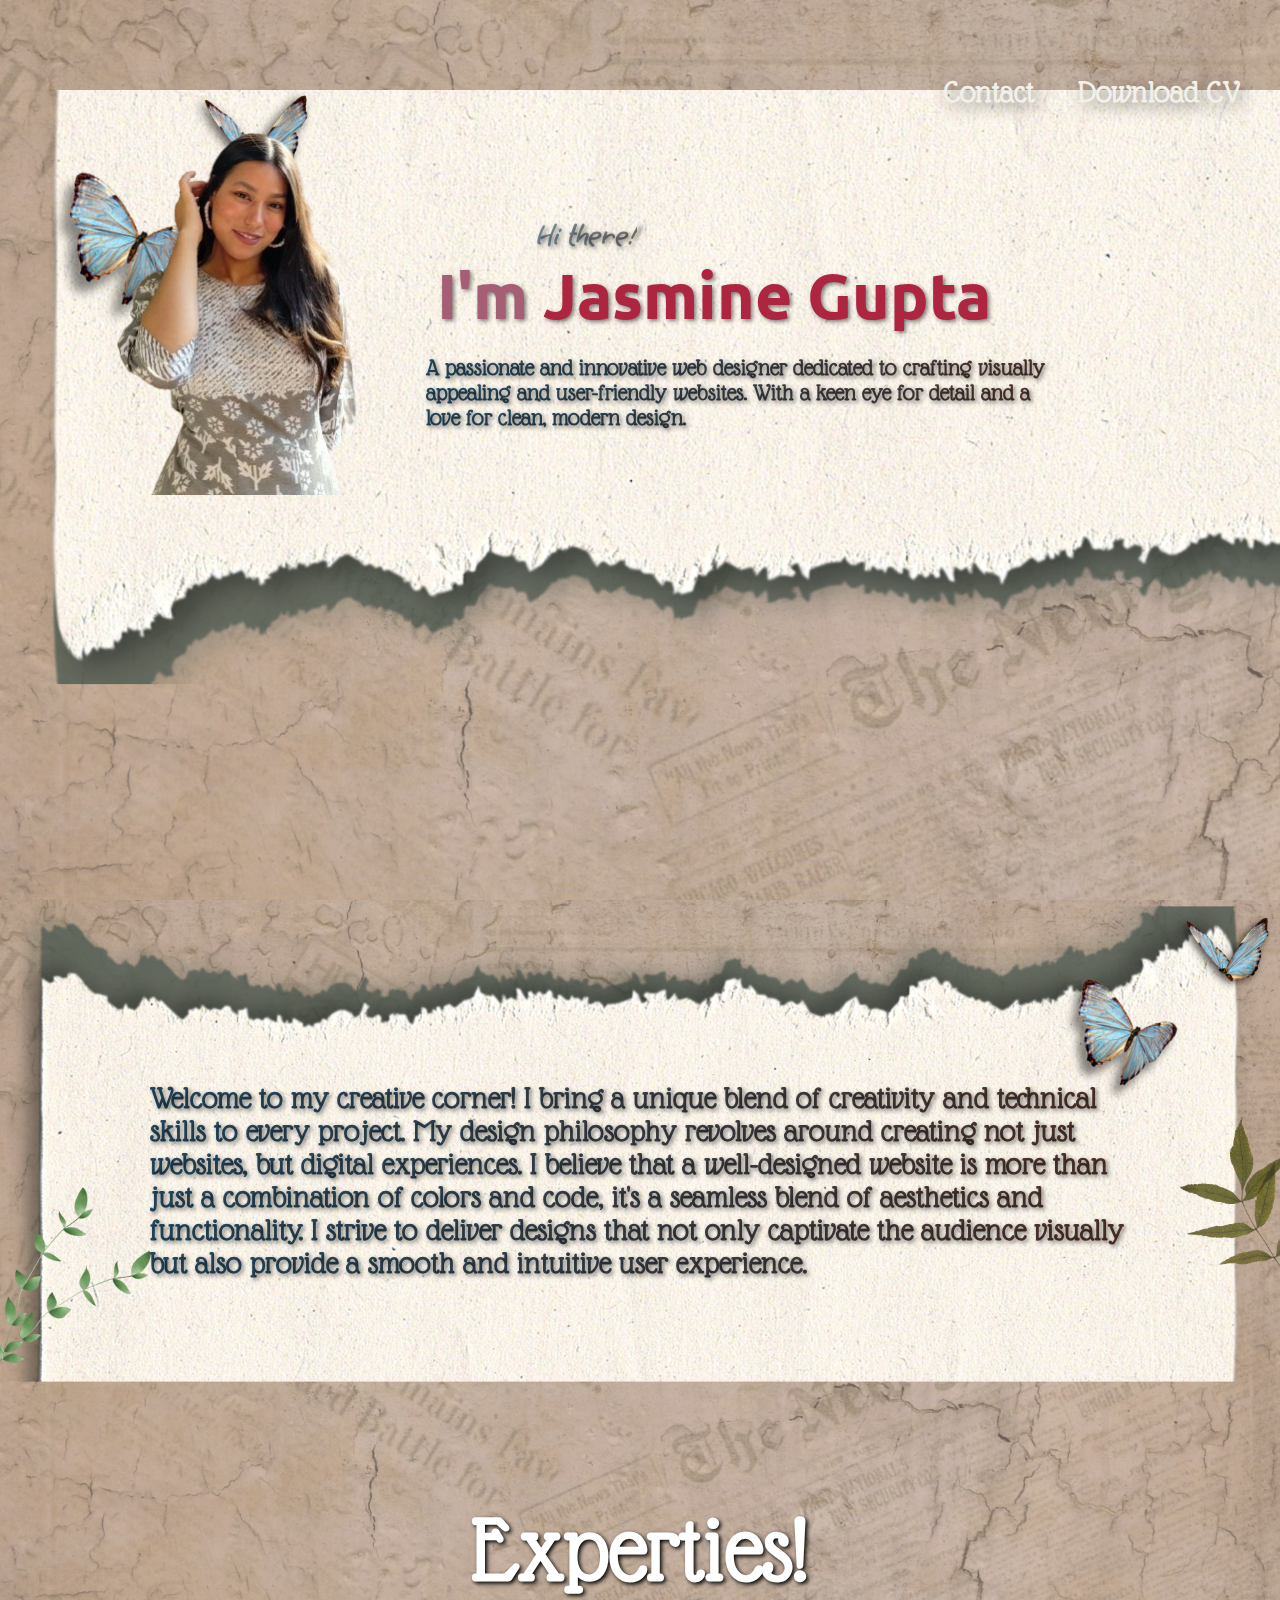
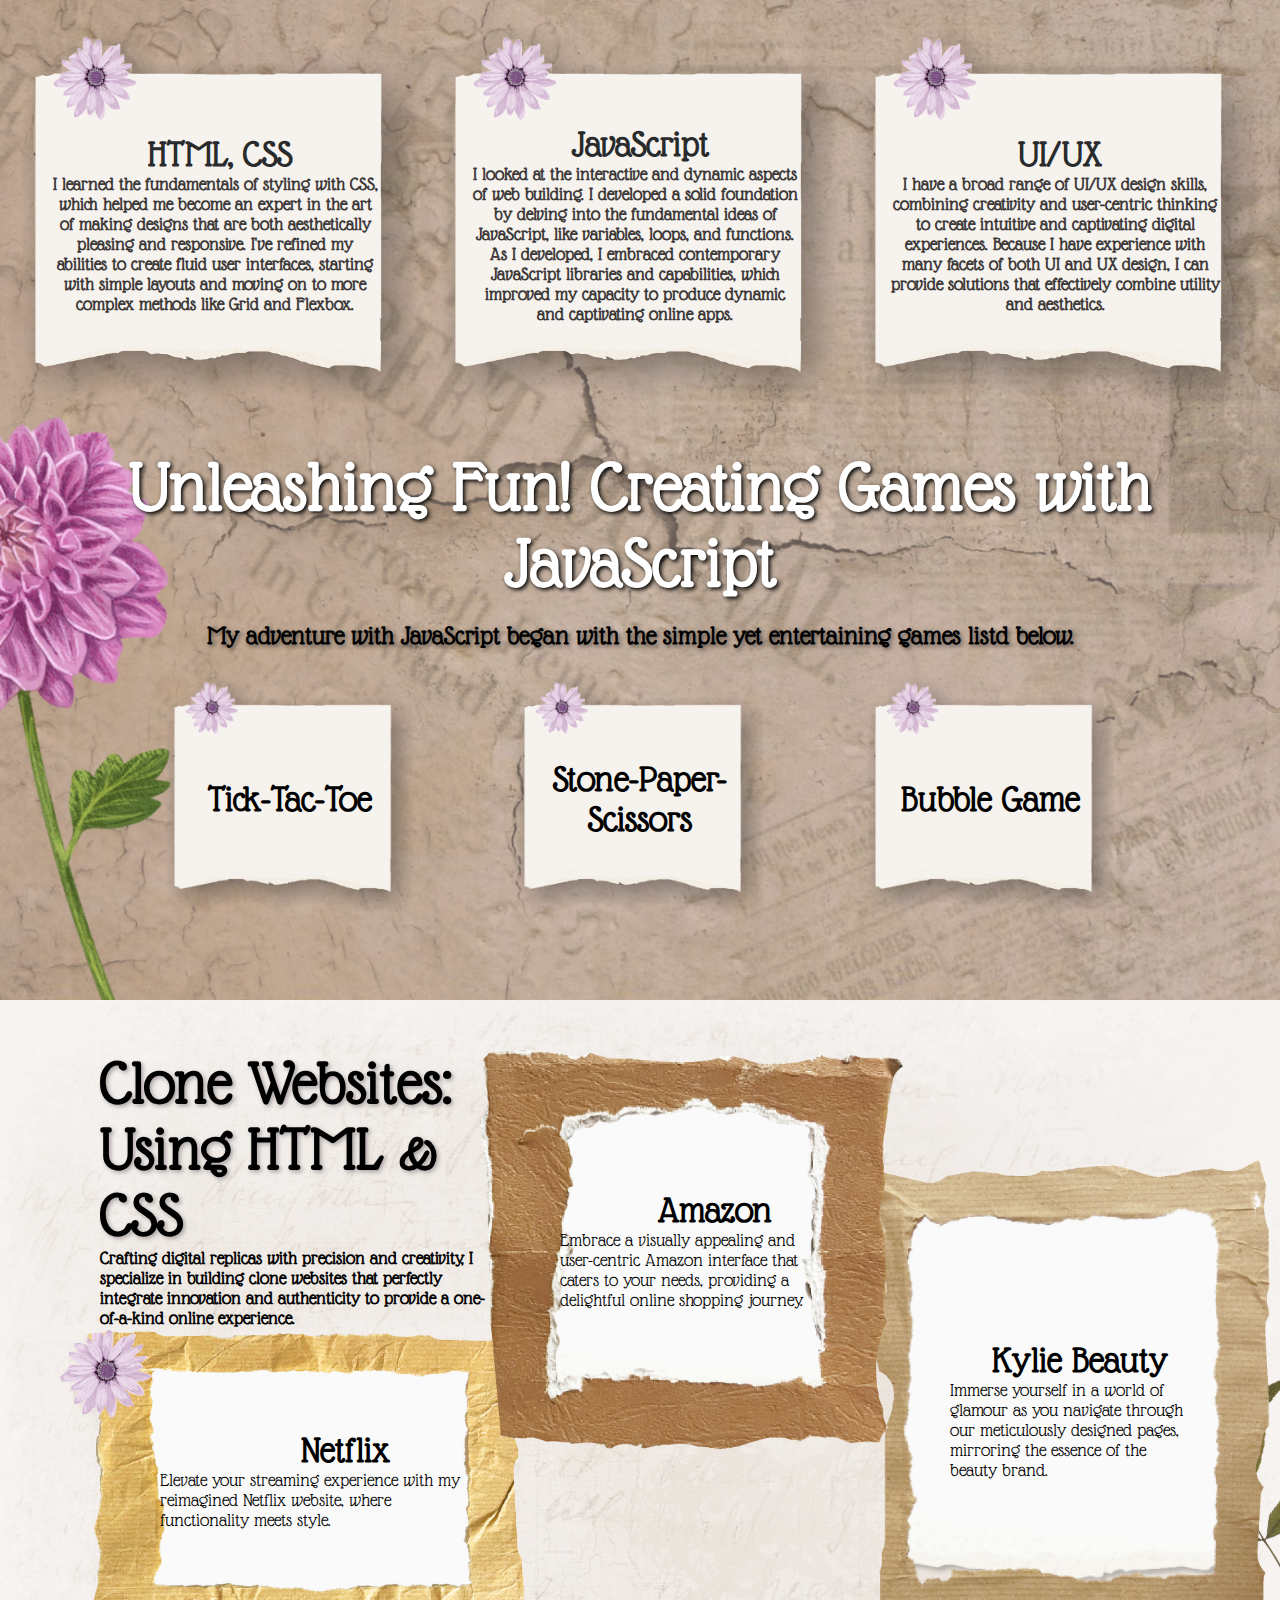
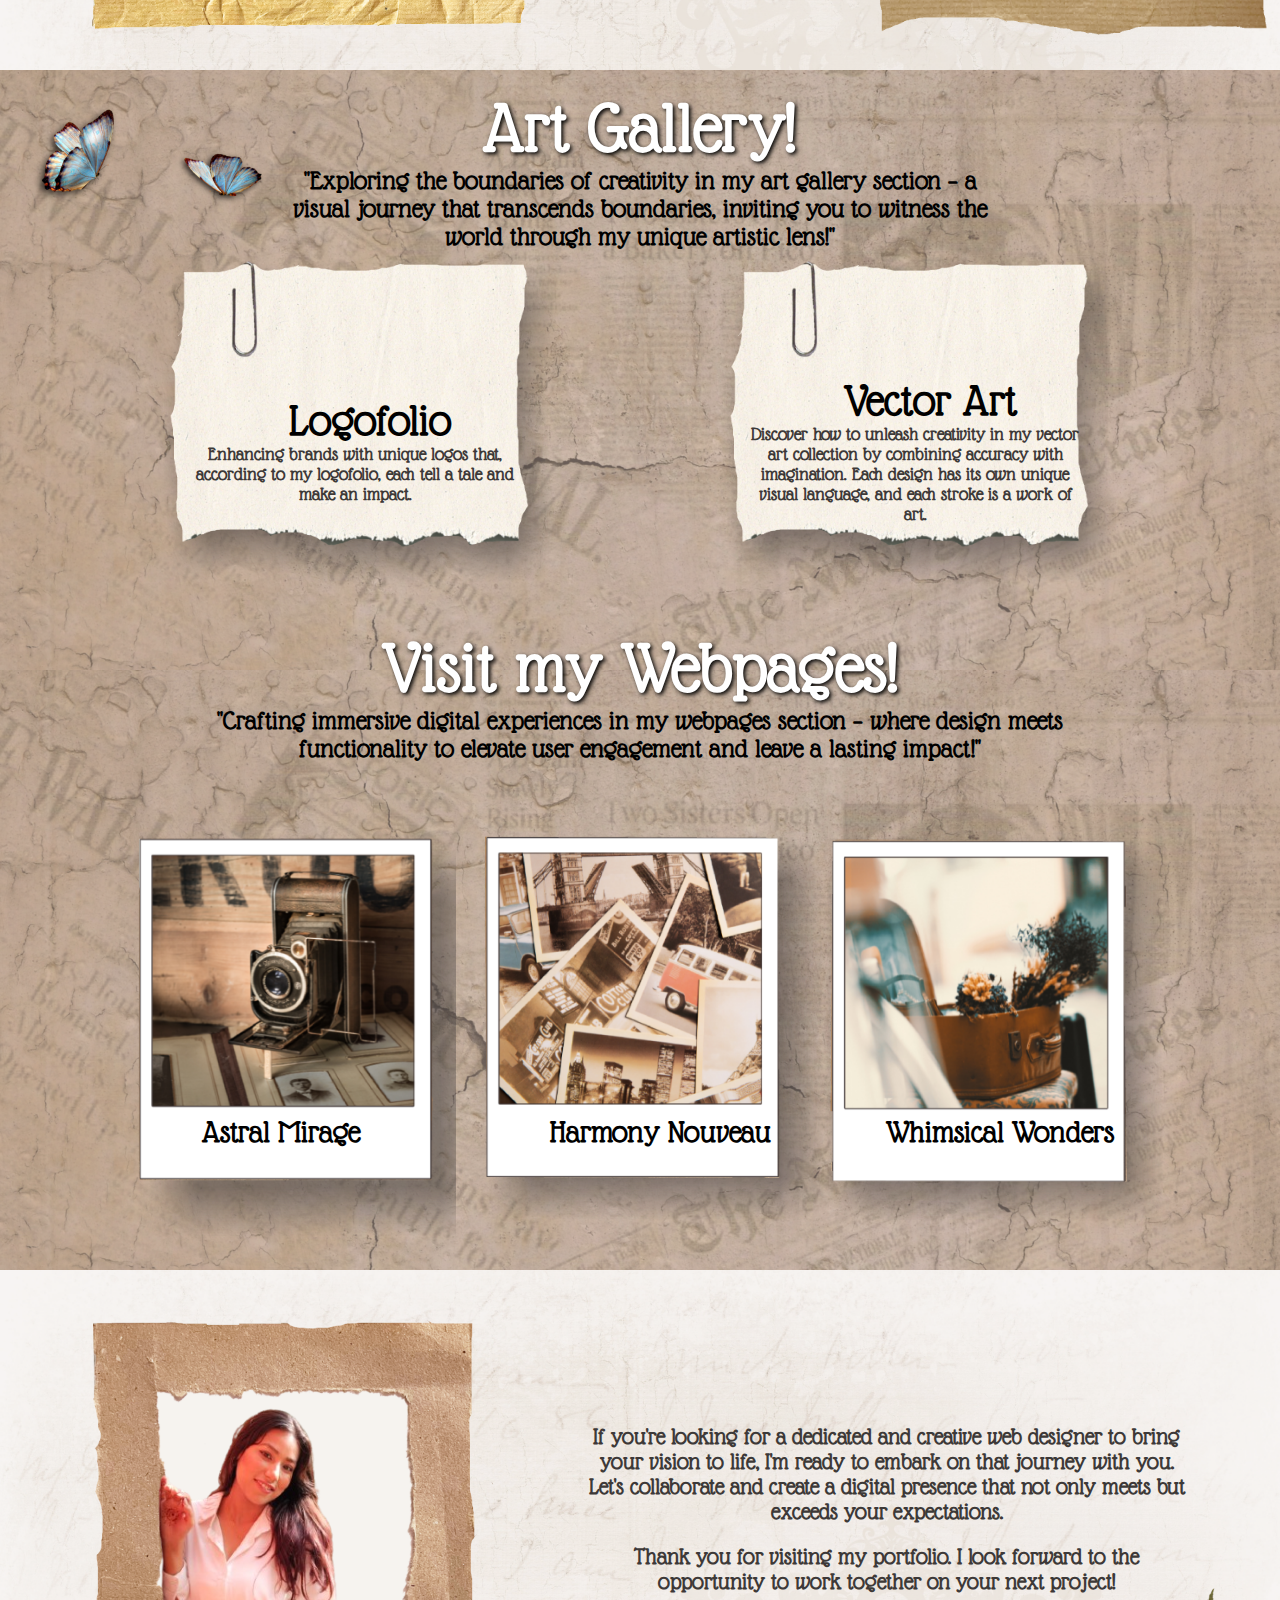
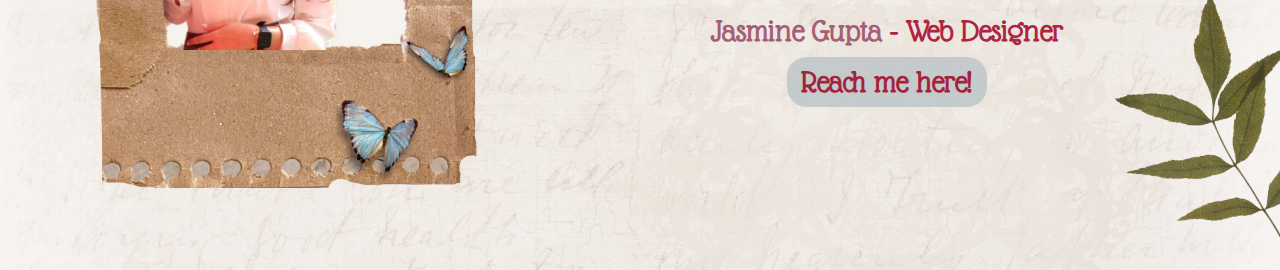
==== index.html @ f4aaa7b4 "first commit" ====
<!DOCTYPE html>
<html lang="en">
<head>
    <meta charset="UTF-8">
    <meta name="viewport" content="width=device-width, initial-scale=1.0">
    <title>New website</title>
    <link rel="stylesheet" href="new-web.css">
    <link rel="stylesheet" href="https://cdnjs.cloudflare.com/ajax/libs/font-awesome/6.5.1/css/all.min.css" integrity="sha512-DTOQO9RWCH3ppGqcWaEA1BIZOC6xxalwEsw9c2QQeAIftl+Vegovlnee1c9QX4TctnWMn13TZye+giMm8e2LwA==" crossorigin="anonymous" referrerpolicy="no-referrer"/>
</head>
<body>
    <!-- page one -->
    <div class="main" >
        <div class="navbar">
            <a href="">Contact</a>
            <a href="">Download CV</a>
        </div>
       <div class="jas">
            <div class="hero"></div>
            <div class="info">
                <h1>Hi there!</h1>
                <h2> <font>I'm</font> Jasmine Gupta</h2>
                <p>A passionate and innovative web designer dedicated to crafting visually appealing and user-friendly websites. With a keen eye for detail and a love for clean, modern design. </p> 
            </div>
       </div>
    </div>
    <!-- page two -->
    <div class="about-me">
        <p>Welcome to my creative corner! I bring a unique blend of creativity and technical skills to every project. My design philosophy revolves around creating not just websites, but digital experiences. I believe that a well-designed website is more than just a combination of colors and code, it's a seamless blend of aesthetics and functionality. I strive to deliver designs that not only captivate the audience visually but also provide a smooth and intuitive user experience.</p>
    </div>
    <!-- page three -->
    <div class="page-3">
        <div class="span"><h1>Experties!</h1></div>
        <div class="edu">
            <div class="edu1">
                <h1>HTML, CSS</h1>
                <p>I learned the fundamentals of styling with CSS, which helped me become an expert in the art of making designs that are both aesthetically pleasing and responsive. I've refined my abilities to create fluid user interfaces, starting with simple layouts and moving on to more complex methods like Grid and Flexbox.</p>
            </div>
            <div class="edu1">
                <h1>JavaScript</h1>
                <p>I looked at the interactive and dynamic aspects of web building. I developed a solid foundation by delving into the fundamental ideas of JavaScript, like variables, loops, and functions. As I developed, I embraced contemporary JavaScript libraries and capabilities, which improved my capacity to produce dynamic and captivating online apps.
                </p>
            </div>
            <div class="edu1">
                <h1>UI/UX</h1>
                <p>I have a broad range of UI/UX design skills, combining creativity and user-centric thinking to create intuitive and captivating digital experiences. Because I have experience with many facets of both UI and UX design, I can provide solutions that effectively combine utility and aesthetics.
                </p>
            
            </div>
        </div>
        <div class="java">
            <h1>Unleashing Fun! Creating Games with JavaScript</h1>
            <p> My adventure with JavaScript began with the simple yet entertaining games listd below.</p> 
        </div>
        <div class="projects">
            <div class="box1"> <h1> <a href="https://jasmine0077.github.io/tic-tac-toe/">Tick-Tac-Toe</a></h1></div>
            <div class="box2"> <h1> <a href="https://jasmine0077.github.io/stone-paper-scissors/">Stone-Paper-Scissors</a></h1></div>
            <div class="box3"> <h1> <a href="https://jasmine0077.github.io/bubble/">Bubble Game</a></h1></div>
        </div>
    </div>
    <!-- page four -->
    <div class="clone">
        <div class="dabba1">
            <h1>Clone Websites: Using HTML & CSS</h1>
            <p>Crafting digital replicas with precision and creativity, I specialize in building clone websites that perfectly integrate innovation and authenticity to provide a one-of-a-kind online experience.</p>
        </div>
        <div class="dabba2">
            <h2 id="blabla"><a href="https://jasmine0077.github.io/amazon/">Amazon</a></h2>
            <p id="papa-1">Embrace a visually appealing and user-centric Amazon interface that caters to your needs, providing a delightful online shopping journey.</p>
        </div>
        <div class="dabba3">
            <h2 id="blabla"><a href="https://jasmine0077.github.io/kylie/">Kylie Beauty</a></h2>
            <p id="papa-2">Immerse yourself in a world of glamour as you navigate through our meticulously designed pages, mirroring the essence of the beauty brand.</p>
        </div>
        <div class="dabba4">
            <h2 id="blabla"><a href="https://jasmine0077.github.io/netflix/">Netflix</a></h2>
            <p id="papa-3"> Elevate your streaming experience with my reimagined Netflix website, where functionality meets style.</p>
        </div>
    </div>
    <!-- page five -->
    <div class="hor">
        <div class="span2">
            <h1>Art Gallery!</h1>
            <p>"Exploring the boundaries of creativity in my art gallery section – a visual journey that transcends boundaries, inviting you to witness the world through my unique artistic lens!"</p>
        </div>
        <div class="ek-hor">
            <div class="logo1">
                <h2 id="blabla"> <a href="">Logofolio</a></h2>
                <p>Enhancing brands with unique logos that, according to my logofolio, each tell a tale and make an impact.</p>
            </div>
            <div class="logo1">
                <h2 id="blabla"><a href="">Vector Art</a></h2>
                <p>Discover how to unleash creativity in my vector art collection by combining accuracy with imagination. Each design has its own unique visual language, and each stroke is a work of art.</p>
            </div>
        </div>
    </div>
    <!--page six-->
    <div class="page-6">
        <div class="first">
            <h1>Visit my Webpages!</h1>
            <p>"Crafting immersive digital experiences in my webpages section – where design meets functionality to elevate user engagement and leave a lasting impact!"</p>
        </div>
        <div class="second">
            <div class="one">
                <a href="" id="name">Astral Mirage</a>
            </div>
            <div class="two">
                <a href="" id="name">Harmony Nouveau</a>
            </div>
            <div class="three">
                <a href="" id="name">Whimsical Wonders</a>
            </div>
        </div>
    </div>
    <!-- end page -->
    <div class="footer">
        <div class="end">
            <div class="meri-photo"></div>
        </div>
        <div class="gal-bat">
            <p> If you're looking for a dedicated and creative web designer to bring your vision to life, I'm ready to embark on that journey with you. Let's collaborate and create a digital presence that not only meets but exceeds your expectations.</p>
            <p>Thank you for visiting my portfolio. I look forward to the opportunity to work together on your next project!  </p>
            <h3><font>Jasmine Gupta</font> - Web Designer</h3>
            <button>Reach me here!</button>
        </div>
    </div>
</body>
</html>
---- new-web.css ----
@import url('https://fonts.googleapis.com/css2?family=Grape+Nuts&display=swap');
@import url('https://fonts.googleapis.com/css2?family=Ubuntu:ital,wght@0,300;1,300&display=swap'); 
@import url('https://fonts.googleapis.com/css2?family=Glass+Antiqua&family=Indie+Flower&family=Rubik+Burned&family=Ubuntu:ital,wght@0,300;1,300&display=swap');

* {
    padding: 0;
    margin: 0;
}

/* css for the first page of website including name and info */

.main {
    background-image: url(new-bg1.png);
    background-size: cover;
    height: 100vh;
    width: 100vw;
    background-repeat: no-repeat;
    display: flex;
    justify-content: center;
    align-items: center;
    flex-direction: column;
}

.navbar {
    height: 50px;
    width: 100vw;
    text-align: end;
    margin-top: -70px;
}

.navbar a {
    margin-right: 40px;
    color: rgb(243, 239, 233);
    text-shadow: 4px 4px 16px rgba(0, 0, 0, 0.5);
    font-size: 2em;
    font-family: 'Glass Antiqua', cursive;
    text-decoration: none;
    font-weight: 900;
}

.navbar a:hover {
    color: #ad2541;
    font-size: 2.2em;
    cursor: pointer;
}

.jas {
    display: flex;
    justify-content: center;
    align-items: center;
    flex-direction: row;
}

.hero {
    height: 70vh;
    width: 20vw;
    display: block;
    background-image: url(image1.png);
    background-size: contain;
    background-repeat: no-repeat;
    margin-left: 20px;
}

.info {
    font-family: 'Grape Nuts', cursive;
    height: 70vh;
    width: 65vw;
    display: flex;
    align-items: center;
    flex-direction: column;
}   

.info h1 {
    font-size: 2em;
    background: linear-gradient(to right,#7996a8, #817875);
    color: transparent;
    -webkit-background-clip: text;
    text-shadow: 2px 2px 4px rgba(0, 0, 0, 0.5);
    margin: 10vh 30vw 0 0; 
}

.info h2 {
    font-size: 4em;
    color: #ad2541;
    font-family: 'Ubuntu', sans-serif;
    font-weight: bolder;
    text-shadow: 2px 2px 4px rgba(0, 0, 0, 0.5);
    margin-right: 10vw;
}

.info h2 font {
    color: #a55e73;
}

.info p {
    font-size: 1.5em;
    background: linear-gradient(to right,#254f69, #57372c);
    color: transparent;
    font-weight: bolder;
    font-family: 'Glass Antiqua', cursive;
    -webkit-background-clip: text;
    text-shadow: 2px 2px 4px rgba(0, 0, 0, 0.5);
    margin: 20px 10vw 0 5vw;
}

/* css for the second page of website including about me section */

.about-me {
    height: 700px;
    width: 100vw;
    display: flex;
    justify-content: space-evenly;
    align-items: center;
    flex-direction: column;
    flex-wrap: wrap;
    background-image: url(new-bg2.png);
    background-size: cover;
    background-repeat: no-repeat;
}

.about-me p {
    font-size: 2em;
    background: linear-gradient(to right,#254f69, #57372c);
    color: transparent;
    font-weight: bolder;
    font-family: 'Glass Antiqua', cursive;
    -webkit-background-clip: text;
    text-shadow: 2px 2px 4px rgba(0, 0, 0, 0.5);
    margin: -100px 150px 40px 150px;
}
    
/* css for the third page of website including about me section */

.page-3 {
    height: 1000px;
    width: 100vw;
    background-image: url(new-bg5.png);
    background-size: cover;
    background-repeat: no-repeat;
    display: flex;
    flex-direction: column;
    align-items: center;
}

.edu {
    height: 450px;
    width: 100vw;
    display: flex;
    align-items: center;
    justify-content: space-evenly;
    flex-direction: row;
}

.span {
    font-size: 3em;
    width: 30vw;
    font-family: 'Glass Antiqua', cursive;
    color: white;
    font-weight: 900;
    text-align: center;
    text-shadow: 2px 2px 4px rgba(0, 0, 0);
    margin-top: -100px;
    position: relative;
    cursor: pointer;
}

.span h1::after {
    content: "";
    position: absolute;
    left: 0;
    bottom: 0;
    height: 3px;
    width: 0%;
    background-color: rgb(76, 78, 80);
    transition: all ease 1s;
}

.span h1:hover::after {
    width: 400px;
} 

.edu1 {
    height: 400px;
    width: 400px;
    background-image: url(frame4.png);
    background-size: contain;
    background-repeat: no-repeat;
    font-family: 'Glass Antiqua', cursive;
    color: rgb(40, 42, 43);
    font-weight: 900;
    text-align: center;
    font-size: 1.2em;
    display: flex;
    flex-direction: column;
    justify-content: center;
    align-items: center;
}

.edu1 p {
    margin: 0 40px 0 30px;
    color: #3d3938;
}

.java {
    font-family: 'Glass Antiqua', cursive;
    height: 200px;
    width: 87vw;
    text-align: center;
    text-shadow: 2px 2px 4px rgba(0, 0, 0, 0.5);
}

.java h1 {
    font-size: 4.6em;
    color: white;
    font-weight: 900;
    position: relative;
    cursor: pointer;
    text-shadow: 2px 2px 4px rgb(0, 0, 0);
}

.java h1::after {
    content: "";
    position: absolute;
    left: 0;
    bottom: 0;
    height: 3px;
    width: 0%;
    background-color: rgb(76, 78, 80);
    transition: all ease 1s;
}

.java h1:hover::after {
    width: 88vw;
} 

.java p {
    font-size: 1.7em;
    color: rgb(0, 0, 0);
    font-weight: 900;
    margin: 20px 20px 0 20px;
}

.projects {
    height: 300px;
    width: 90vw;
    display: flex;
    flex-direction: row;
    align-items: center;
    justify-content: space-evenly;
}

.box1, .box2, .box3 {
    height: 250px;
    width: 250px;
    text-align: center;
    background-image: url(frame4.png);
    background-size: contain;
    background-repeat: no-repeat;
    display: flex;
    align-items: center;
    justify-content: center;
}

.box1:hover {
    transform: translateY(2px) rotate3d(1, 1, 1, 15deg);
}

.box2:hover {
    transform: translateY(2px) rotate3d(1, 1, 1, 15deg);
}

.box3:hover {
    transform: translateY(2px) rotate3d(1, 1, 1, 15deg);
}

a {
    text-decoration: none;
    color: black;
    font-size: 1.2em;
    font-family: 'Glass Antiqua', cursive;
}

a:hover {
    color: #ad2541;
    font-size: 1.3em;
}

/* css for the fourth page of website including clone websites section */

.clone {
    height: 670px;
    width: 100vw;
    background-image: url(new-bg9.png);
    background-size: cover;
    background-repeat: no-repeat;
    display: flex;
    flex-wrap: wrap;
}

.dabba1 {
    height: 300px;
    width: 400px;
    font-family: 'Glass Antiqua', cursive;
    position: relative;
    top: 80px;
    left: 100px;
    z-index: 1;
}
 
.dabba1 h1 {
    font-weight: 900;
    position: relative;
    cursor: pointer;
    text-shadow: 2px 2px 4px rgb(170, 164, 164);
    font-size: 4em;
    margin-top: -30px;
}

.dabba1 h1::after {
    content: "";
    position: absolute;
    left: 0;
    bottom: 0;
    height: 3px;
    width: 0%;
    background-color: rgb(76, 78, 80);
    transition: all ease 1s;
}

.dabba1 h1:hover::after {
    width: 330px;
} 

.dabba1 p {
    font-size: 1.2em;
    font-weight: 900;
}

.dabba2 {
    height: 400px;
    width: 450px;
    font-family: 'Glass Antiqua', cursive;
    background-image: url(frame2.png);
    background-size: contain;
    background-repeat: no-repeat;
    position: relative;
    top: 50px;
    left: 80px;
    z-index: 2; 
    display: flex;
    align-items: center;
    justify-content: center;
    flex-direction: column;
}

.dabba3 {
    height: 500px;
    width: 400px;
    font-family: 'Glass Antiqua', cursive;
    background-image: url(frame3.png);
    background-size: contain;
    background-repeat: no-repeat;
    position: relative;
    top: 160px;
    left: 20px;
    z-index: 1;
    display: flex;
    align-items: center;
    justify-content: center;
    flex-direction: column;
}

.dabba4 {
    height: 300px;
    width: 550px;
    font-family: 'Glass Antiqua', cursive;
    background-image: url(frame1.png);
    background-size: contain;
    background-repeat: no-repeat;
    position: relative;
    top: -170px;
    left: 60px;
    z-index: 1;
    display: flex;
    align-items: center;
    justify-content: center;
    flex-direction: column;
}

#blabla {
    font-size: 2em;
    margin: 0 0 0 20px;
}

#papa-1 {
    font-size: 1.2em;
    margin: 0 110px 0 80px;
}

#papa-2 {
    font-size: 1.2em;
    margin: 0 80px 0 80px;
}

#papa-3 {
    font-size: 1.2em;
    margin: 0 150px 0 100px;
}

/* css for the fifth page of website including art gallery section */

.hor {
    height: 600px;
    width: 100vw;
    background-image: url(new-bg4.png);
    background-size: cover;
    background-repeat: no-repeat;
    display: flex;
    align-items: center;
    flex-direction: column;
}

.ek-hor {
    height: 450px;
    width: 100vw;
    display: flex;
    align-items: center;
    justify-content: space-evenly;
    flex-direction: row;
    margin-top: 20px;
}

.span2 {
    width: 700px;
    font-family: 'Glass Antiqua', cursive;
    text-align: center;
    position: relative;
    top: 20px;
}
 
.span2 h1 {
    font-size: 4.6em;
    color: white;
    font-weight: 900;
    position: relative;
    cursor: pointer;
    text-shadow: 2px 2px 4px rgb(0, 0, 0);
}

.span2 h1::after {
    content: "";
    position: absolute;
    left: 0;
    bottom: 0;
    height: 3px;
    width: 0%;
    background-color: rgb(76, 78, 80);
    transition: all ease 1s;
}

.span2 h1:hover::after {
    width: 700px;
} 

.span2 p {
    font-size: 1.7em;
    font-weight: 900;
    color: black;
}

.logo1 {
    height: 400px;
    width: 400px;
    background-image: url(frame6.png);
    background-size: contain;
    background-repeat: no-repeat;
    font-family: 'Glass Antiqua', cursive;
    color: rgb(40, 42, 43);
    font-weight: 900;
    text-align: center;
    font-size: 1.2em;
    display: flex;
    flex-direction: column;
    justify-content: center;
    align-items: center;
}

.logo1:hover {
    transform: translateY(2px) rotate3d(1, 1, 1, 15deg);
}

.logo1 p {
    margin: 0 40px 20px 30px;
    color: #3d3938;
}

/* css for the sixth page of website including webpages section */

.page-6 {
    height: 600px;
    width: 100vw;
    background-image: url(new-bg8.png);
    background-size: cover;
    background-repeat: no-repeat;
    display: flex;
    align-items: center;
    flex-direction: column;
}

.first {
    width: 900px;
    font-family: 'Glass Antiqua', cursive;
    text-align: center;
    position: relative;
    top: -40px;
}
 
.first h1 {
    font-size: 4.6em;
    color: white;
    font-weight: 900;
    position: relative;
    cursor: pointer;
    text-shadow: 2px 2px 4px rgb(0, 0, 0);
}

.first h1::after {
    content: "";
    position: absolute;
    left: 0;
    bottom: 0;
    height: 3px;
    width: 0%;
    background-color: rgb(76, 78, 80);
    transition: all ease 1s;
}

.first h1:hover::after {
    width: 900px;
} 

.first p {
    font-size: 1.7em;
    font-weight: 900;
    color: black;
}

.second {
    height: 500px;
    width: 85vw;
    display: flex;
    align-items: center;
    justify-content: space-evenly;
}

.one {
    height: 400px;
    width: 350px;
    background-image: url(frame11.png);
    background-size: calc(110%);
    background-repeat: no-repeat;
    text-align: center;
    display: flex;
    justify-content: center;
    align-items: center;
}

.one:hover {
    transform: translateY(2px) rotate3d(1, 1, 1, 15deg);
}

.two {
    height: 400px;
    width: 350px;
    background-image: url(frame10.png);
    background-size: calc(97%);
    background-repeat: no-repeat;
    z-index: 1;
    position: relative;
    left: 20px;
    text-align: center;
    display: flex;
    justify-content: center;
    align-items: center;
}

.two:hover {
    transform: translateY(2px) rotate3d(1, 1, 1, 15deg);
}

.three {
    height: 400px;
    width: 350px;
    position: relative;
    background-image: url(frame12.png);
    background-size: calc(97%);
    background-repeat: no-repeat;
    text-align: center;
    display: flex;
    justify-content: center;
    align-items: center;
}

.three:hover {
    transform: translateY(2px) rotate3d(1, 1, 1, 15deg);
}

#name {
    font-family: 'Glass Antiqua', cursive;
    font-weight: 900;
    font-size: 2em;
    margin: 120px 0 -70px 0;
}

#name:hover {
    color: #ad2541;
    font-size: 2.2em;
    cursor: pointer;
}

/* css for the end page of website including footer section */

.footer {
    font-family: 'Glass Antiqua', cursive;    
    height: 600px;
    width: 100vw;
    background-image: url(new-bg9.png);
    background-size: cover;
    background-repeat: no-repeat;
    display: flex;
    align-items: center;
    justify-content: space-evenly;
} 

.end {
    height: 500px;
    width: 400px;
    background-image: url(frame5.png);
    background-size: contain;
    background-repeat: no-repeat;
}

.meri-photo {
    height: 300px;
    width: 300px;
    background-image: url(image2.png);
    background-size: calc(400px);
    background-repeat: no-repeat;
    margin: 30px 0 0 -20px;
}

.gal-bat {
    height: 500px;
    width: 600px;
    text-align: center;
    display: flex;
    align-items: center;
    justify-content: center;
    flex-direction: column;
}

.gal-bat p {
    font-size: 1.5em;
    color: #3d3938;
    font-weight: 900;
    margin-bottom: 20px;
}

.gal-bat h3 {
    font-size: 2em;
    color: #ad2541;
}

.gal-bat font {
    font-size: 1em;
    color: #a55e73;
    font-weight: 900;
}

button {
    font-size: 2em;
    font-family: 'Glass Antiqua', cursive;
    color: #a3233c;
    border: none;
    margin: 10px;
    width: 200px;
    height: 50px;
    background-color: #bec5c9dc;
    border-radius: 20px;
    font-weight: 900;
}

button:hover {
    font-size: 2.2em;
    background-color: #45718adc;
    color: #380812;
    width: 210px;
    height: 55px;
    cursor: pointer;
}

/*CSS for responsive website*/

@media (max-width: 450px) {
    .main {
        height: 200px;
        width: 440px;
        background-size: cover;
    }
    .navbar {
        height: 10px;
        width: 400px;
        text-align: start;
        margin: 0;
    } 
    .navbar a {
        margin-right: 40px;
        font-size: 0.5em;
    }
    .hero {
        height: 100px;
        width: 20vw;
        margin: 0 0 20px 10px 
    }
    .info {
        font-family: 'Grape Nuts', cursive;
        height: 150px;
        width: 60vw;
        margin: 0 10px 40px 0;
    }
    .info h1 {
        font-size: 0.5em;
        margin: 40px 170px 0 0;
    }
    .info h2 {
        font-size: 1.5em;
    }
    .info p {
        font-size: 0.5em;
        margin: 0 60px 0 5px;
    }
    .about-me {
        height: 200px;
        width: 440px;
        background-size: cover;
    }
    .about-me p {
        font-size: 0.7em;
        margin: -20px 30px 0 30px;
    }
    .page-3 {
        height: 730px;
        width: 440px;
    }
    .edu {
        height: 450px;
        width: 100vw;
        display: flex;
        align-items: center;
        justify-content: space-evenly;
        flex-direction: column;
    }
    .edu1 {
        height: 400px;
        width: 400px;
        font-size: 1.2em;
    }
    .edu1 p {
        margin: 0 12px 0 5px;
    }
    .span {
        font-size: 1em;
        margin-top: -10px;
    }
    .span h1:hover::after {
        width: 130px;
    } 
    .edu1 {
        height: 200px;
        width: 150px;
        font-size: 0.5em;
    }
    .java {
        width: 200px;
        height: 100px;
        margin-top: 60px;
    }
    .java h1 {
        width: 200px;
        height: 20px;
        font-size: 1em;
    }
    .java p {
        font-size: 0.5em;
    }
    .java h1:hover::after {
        width: 200px;
    } 
    .projects {
        height: 200px;
        width: 300px;
        flex-wrap: wrap;
    }
    .box1, .box2, .box3 {
        height: 100px;
        width: 100px;
    }
    a {
        font-size: 0.5em;
    }
    a:hover {
        font-size: 0.6em;
    }
    .clone {
        height: 650px;
        width: 440px;
    }
    .dabba1 {
        height: 200px;
        width: 150px;
        font-family: 'Glass Antiqua', cursive;
        position: relative;
        top: 30px;
        left: 30px;
        z-index: 1;
    }
    .dabba1 h1 {
        font-size: 1.5em;
    }
    .dabba1 h1:hover::after {
        width: 30px;
    } 
    .dabba1 p {
        font-size: 0.8em;
    }
    .dabba2 {
        height: 200px;
        width: 200px;
        position: relative;
        top: 10px;
        left: 40px;
        z-index: 2;
    }
    .dabba3 {
        height: 300px;
        width: 300px;
        position: relative;
        top: 150px;
        left: 100px;
        z-index: 1;
    }
    .dabba4 {
        height: 200px;
        width: 300px;
        position: relative;
        top: -320px;
        left: 20px;
        z-index: 1;
    }
    #blabla {
        font-size: 2em;
    }
    #papa-1 {
        font-size: 0.8em;
        margin: 0 40px 0 40px;
    }
    #papa-2 {
        font-size: 0.8em;
        margin: 0 80px 0 50px;
    }
    #papa-3 {
        font-size: 0.8em;
        margin: 0 30px 0 70px;
    }
    .hor {
        height: 600px;
        width: 440px;
    }
    .ek-hor {
        height: 450px;
        width: 100vw;
        margin-top: 20px;
    }
    .span2 {
        width: 300px;
        top: 100px;
    }
    .span2 h1 {
        font-size: 4em;
    }
    .span2 h1:hover::after {
        width: 300px;
    } 
    .span2 p {
        font-size: 1em;
    }
    .logo1 {
        height: 200px;
        width: 450px;
        font-size: 1em;
    }
    .logo1 p {
        margin: 0 40px 20px 30px;
        color: #3d3938;
    }
    .page-6 {
        height: 600px;
        width: 440px;
    }
    .first {
        width: 400px;
        top: -40px;
    }
    .first h1 {
        font-size: 4em;
    }
    .first h1:hover::after {
        width: 300px;
    } 
    .first p {
        font-size: 1em;
    }
    .second {
        height: 500px;
        width: 400px;
        flex-wrap: wrap;
    }
    .one {
        height: 150px;
        width: 150px;
        background-size: calc(110%);
    }
    .two {
        height: 150px;
        width: 150px;
        background-size: calc(97%);
        left: 20px;
    }
    .three {
        height: 150px;
        width: 150px;
        background-size: calc(97%);
    }
    #name {
        font-size: 0.9em;
        margin: 40px 0 -70px 0;
    }
    #name:hover {
        font-size: 1.7em;
    }
    .footer {
        height: 650px;
        width: 440px;
        flex-direction: column;
    }
    .end {
        height: 300px;
        width: 300px;
    }
    .meri-photo {
        height: 200px;
        width: 200px;
        background-size: calc(250px);
        margin: 10px 0 0 -10px;
    }
    .gal-bat {
        height: 300px;
        width: 300px;
    }
    .gal-bat p {
        font-size: 1em;
        margin-bottom: 20px;
    }
    .gal-bat h3 {
        font-size: 1.5em;
    }
    .gal-bat font {
        font-size: 1em;
    }
    button {
        font-size: 1.2em;
        margin: 10px;
        width: 140px;
        height: 30px;
    }
    button:hover {
        font-size: 1.4em;
        width: 160px;
        height: 35px;   
    }    
}
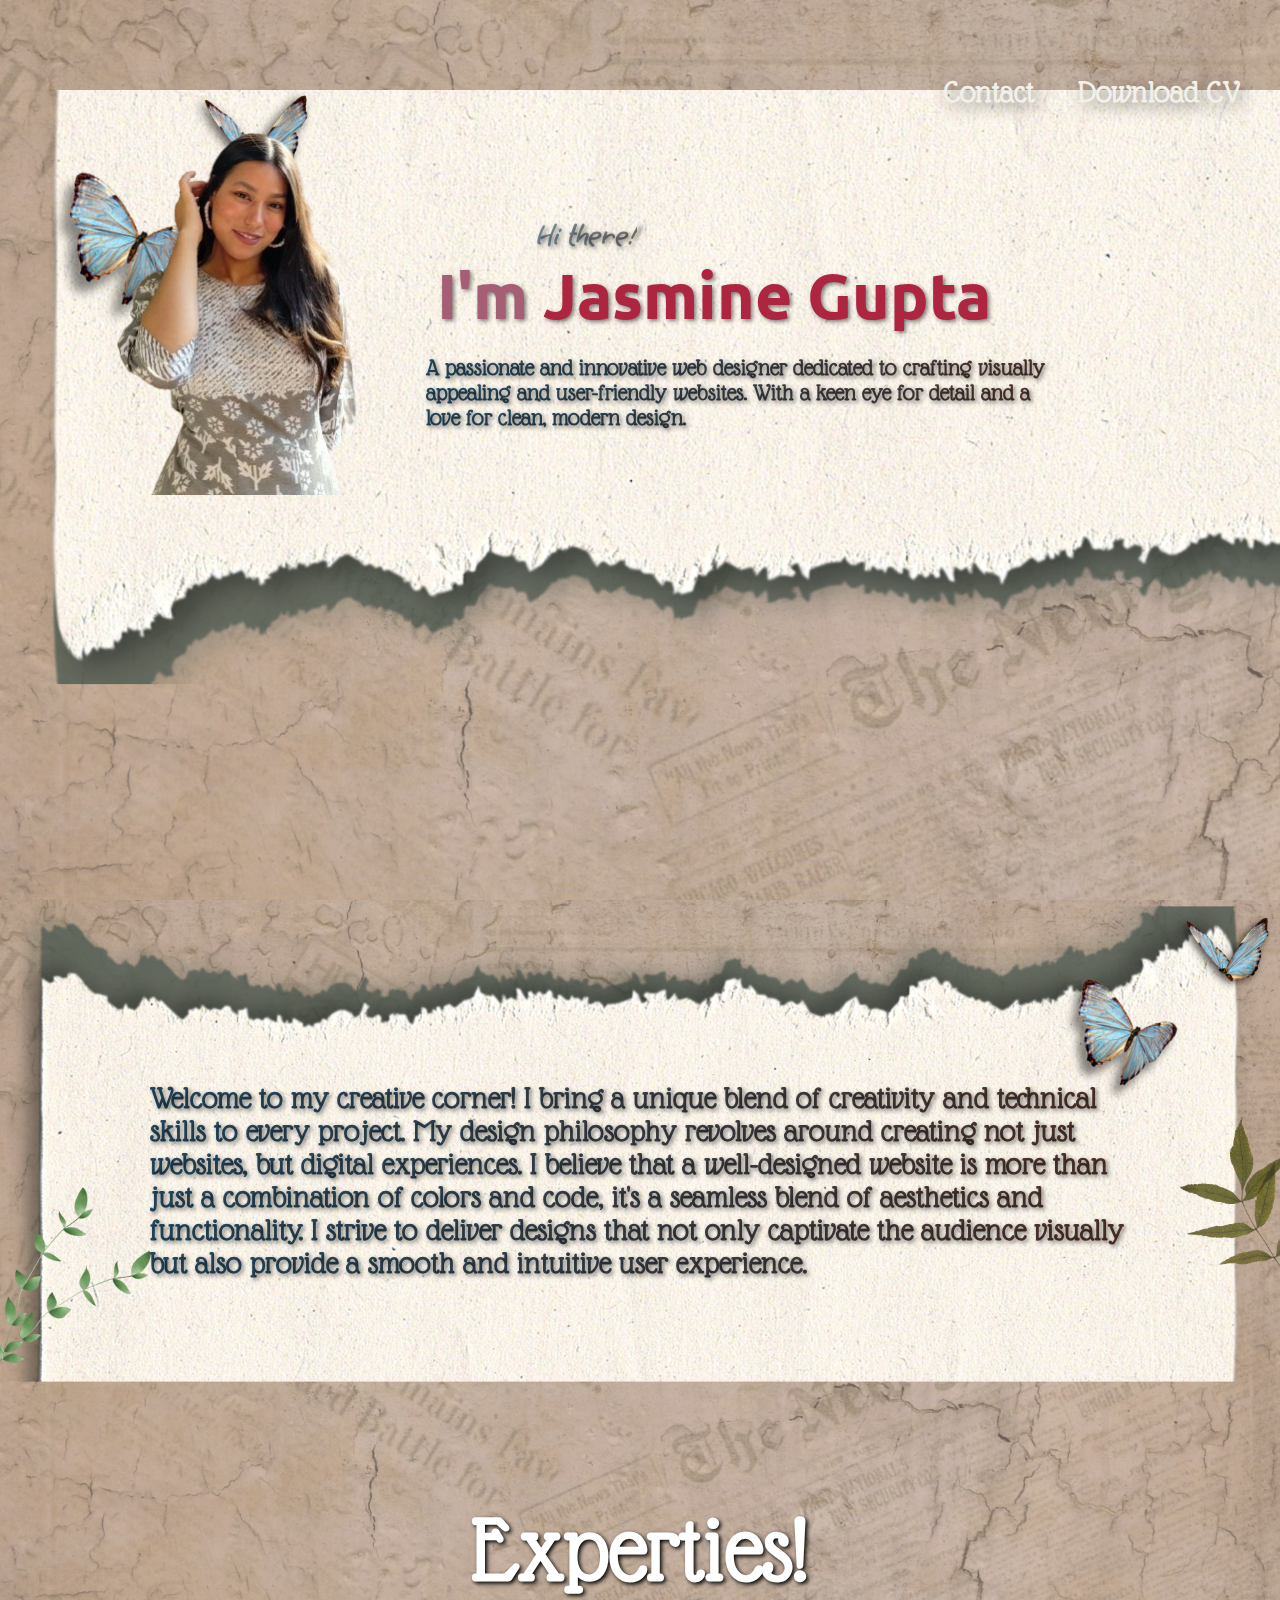
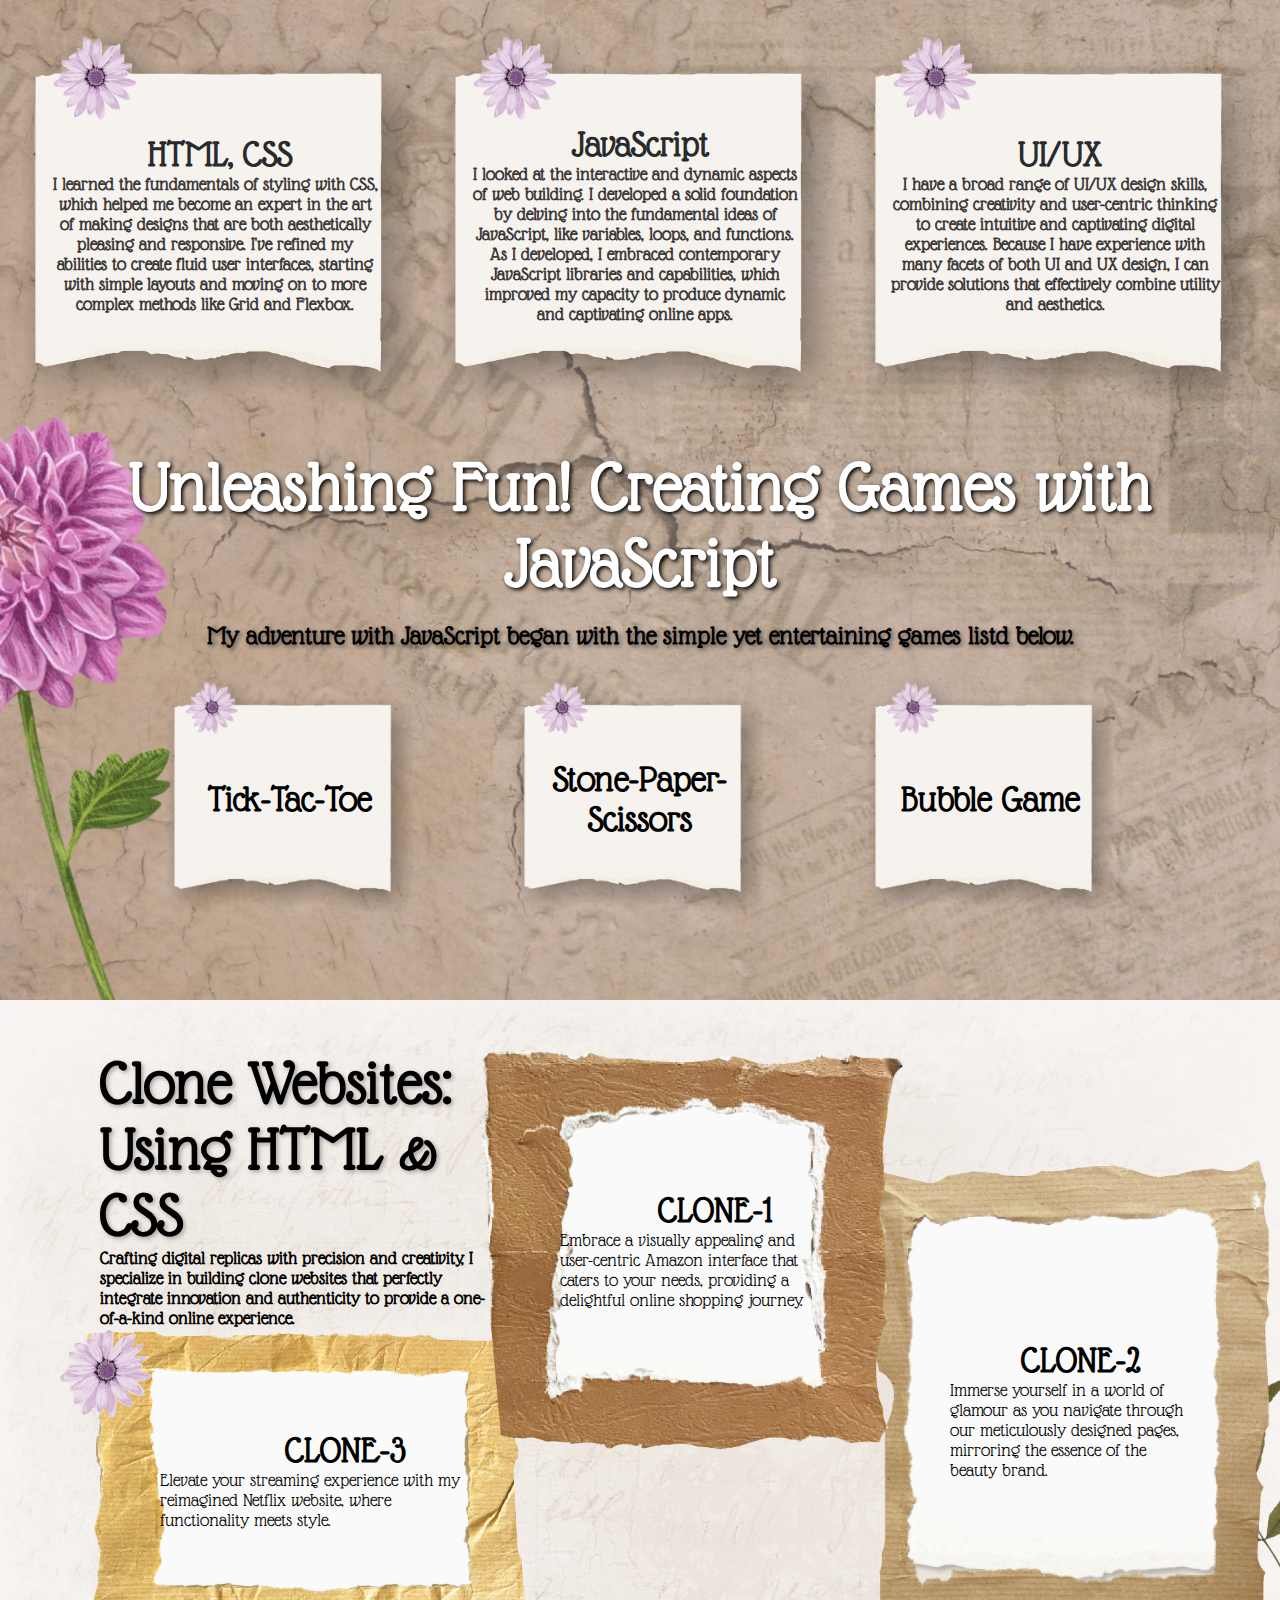
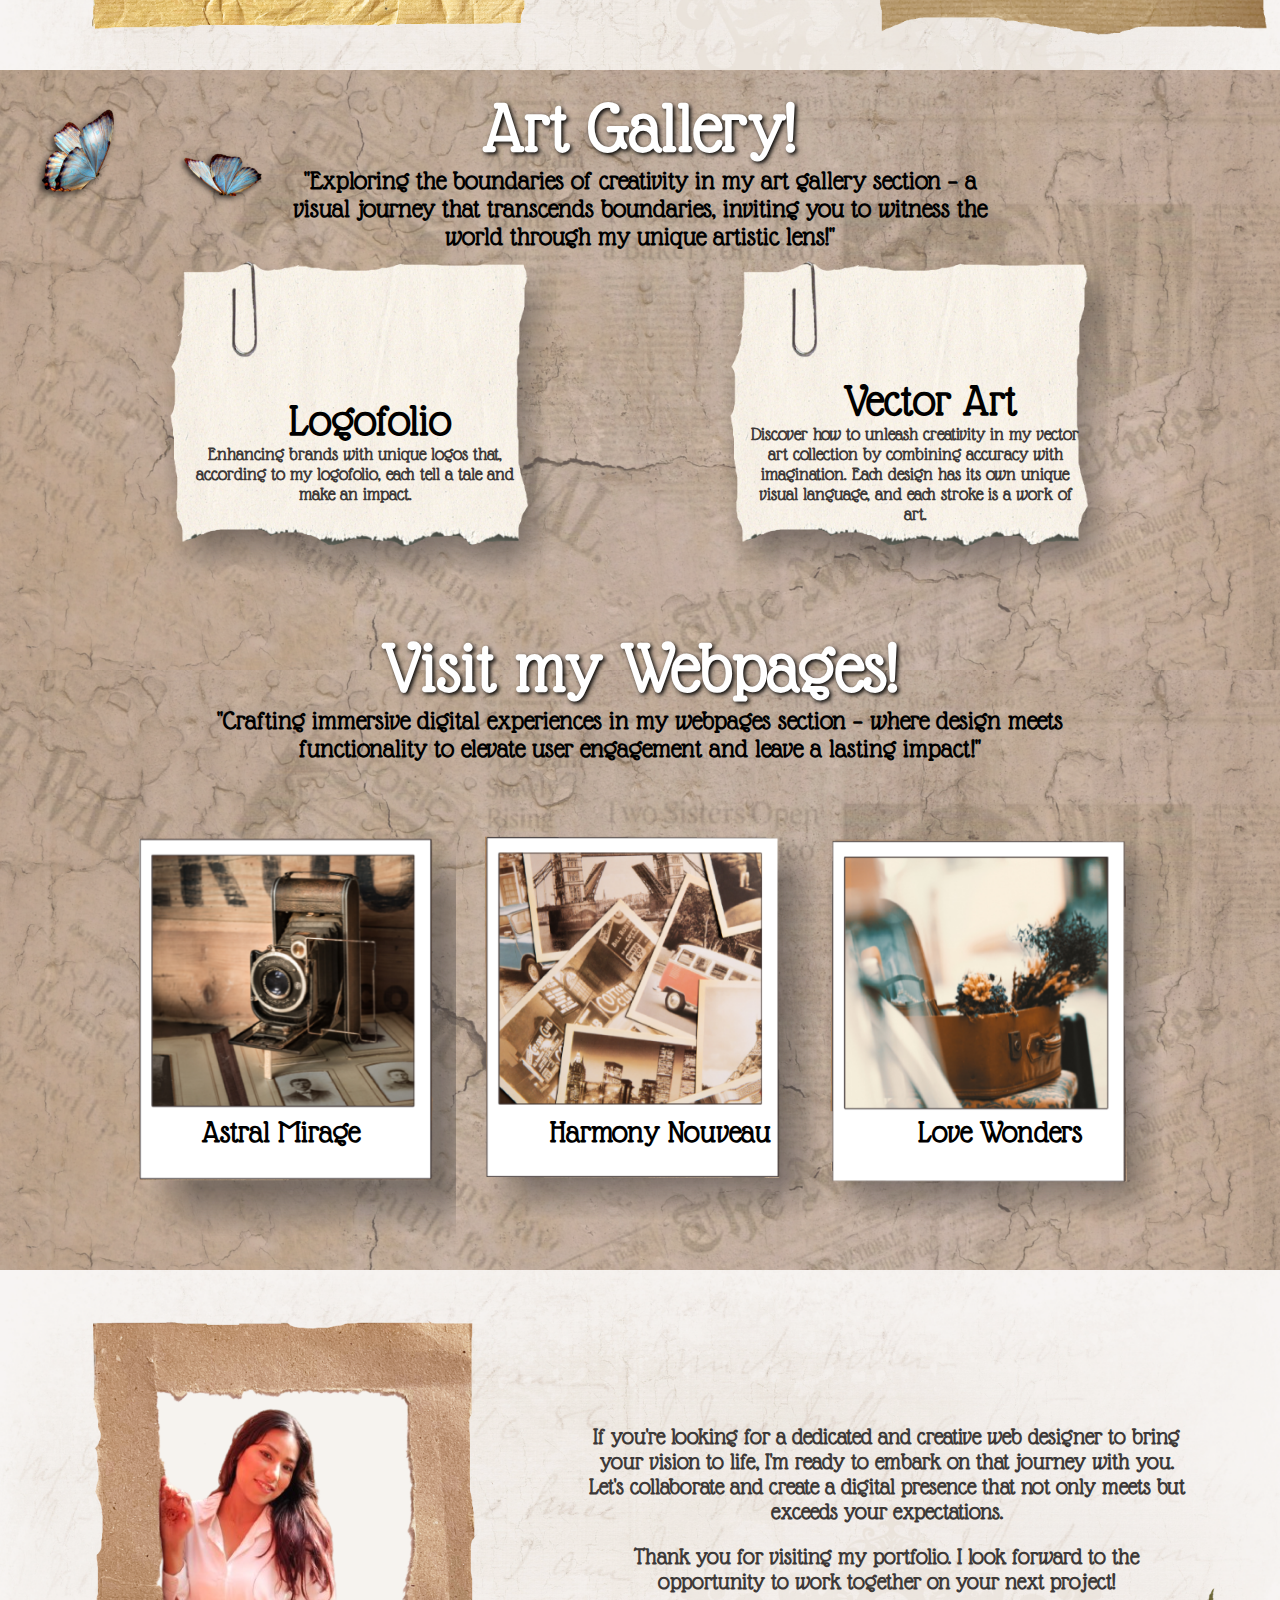
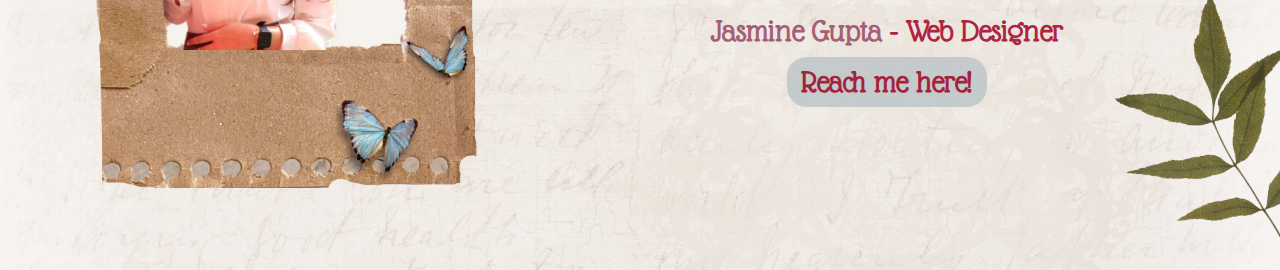
==== commit 2bbb040d: "first commit" ====
--- a/index.html
+++ b/index.html
@@ -12,7 +12,7 @@
     <div class="main" >
         <div class="navbar">
             <a href="">Contact</a>
-            <a href="">Download CV</a>
+            <a href="jasmine-resume.pdf" download="Jasmine-Gupta-CV">Download CV</a>
         </div>
        <div class="jas">
             <div class="hero"></div>
@@ -64,15 +64,15 @@
             <p>Crafting digital replicas with precision and creativity, I specialize in building clone websites that perfectly integrate innovation and authenticity to provide a one-of-a-kind online experience.</p>
         </div>
         <div class="dabba2">
-            <h2 id="blabla"><a href="https://jasmine0077.github.io/amazon/">Amazon</a></h2>
+            <h2 id="blabla"><a href="https://jasmine0077.github.io/amazon/">CLONE-1</a></h2>
             <p id="papa-1">Embrace a visually appealing and user-centric Amazon interface that caters to your needs, providing a delightful online shopping journey.</p>
         </div>
         <div class="dabba3">
-            <h2 id="blabla"><a href="https://jasmine0077.github.io/kylie/">Kylie Beauty</a></h2>
+            <h2 id="blabla"><a href="https://jasmine0077.github.io/kylie/">CLONE-2</a></h2>
             <p id="papa-2">Immerse yourself in a world of glamour as you navigate through our meticulously designed pages, mirroring the essence of the beauty brand.</p>
         </div>
         <div class="dabba4">
-            <h2 id="blabla"><a href="https://jasmine0077.github.io/netflix/">Netflix</a></h2>
+            <h2 id="blabla"><a href="https://jasmine0077.github.io/netflix/">CLONE-3</a></h2>
             <p id="papa-3"> Elevate your streaming experience with my reimagined Netflix website, where functionality meets style.</p>
         </div>
     </div>
@@ -84,11 +84,11 @@
         </div>
         <div class="ek-hor">
             <div class="logo1">
-                <h2 id="blabla"> <a href="">Logofolio</a></h2>
+                <h2 id="blabla"> <a href="https://jasmine0077.github.io/logofolio/">Logofolio</a></h2>
                 <p>Enhancing brands with unique logos that, according to my logofolio, each tell a tale and make an impact.</p>
             </div>
             <div class="logo1">
-                <h2 id="blabla"><a href="">Vector Art</a></h2>
+                <h2 id="blabla"><a href="https://jasmine0077.github.io/ART-GALLERY/">Vector Art</a></h2>
                 <p>Discover how to unleash creativity in my vector art collection by combining accuracy with imagination. Each design has its own unique visual language, and each stroke is a work of art.</p>
             </div>
         </div>
@@ -101,13 +101,13 @@
         </div>
         <div class="second">
             <div class="one">
-                <a href="" id="name">Astral Mirage</a>
+                <a href=" https://jasmine0077.github.io/solar-system/" id="name">Astral Mirage</a>
             </div>
             <div class="two">
-                <a href="" id="name">Harmony Nouveau</a>
+                <a href="https://jasmine0077.github.io/printer-animation/" id="name">Harmony Nouveau</a>
             </div>
             <div class="three">
-                <a href="" id="name">Whimsical Wonders</a>
+                <a href="https://jasmine0077.github.io/jasmine/" id="name">Love Wonders</a>
             </div>
         </div>
     </div>
